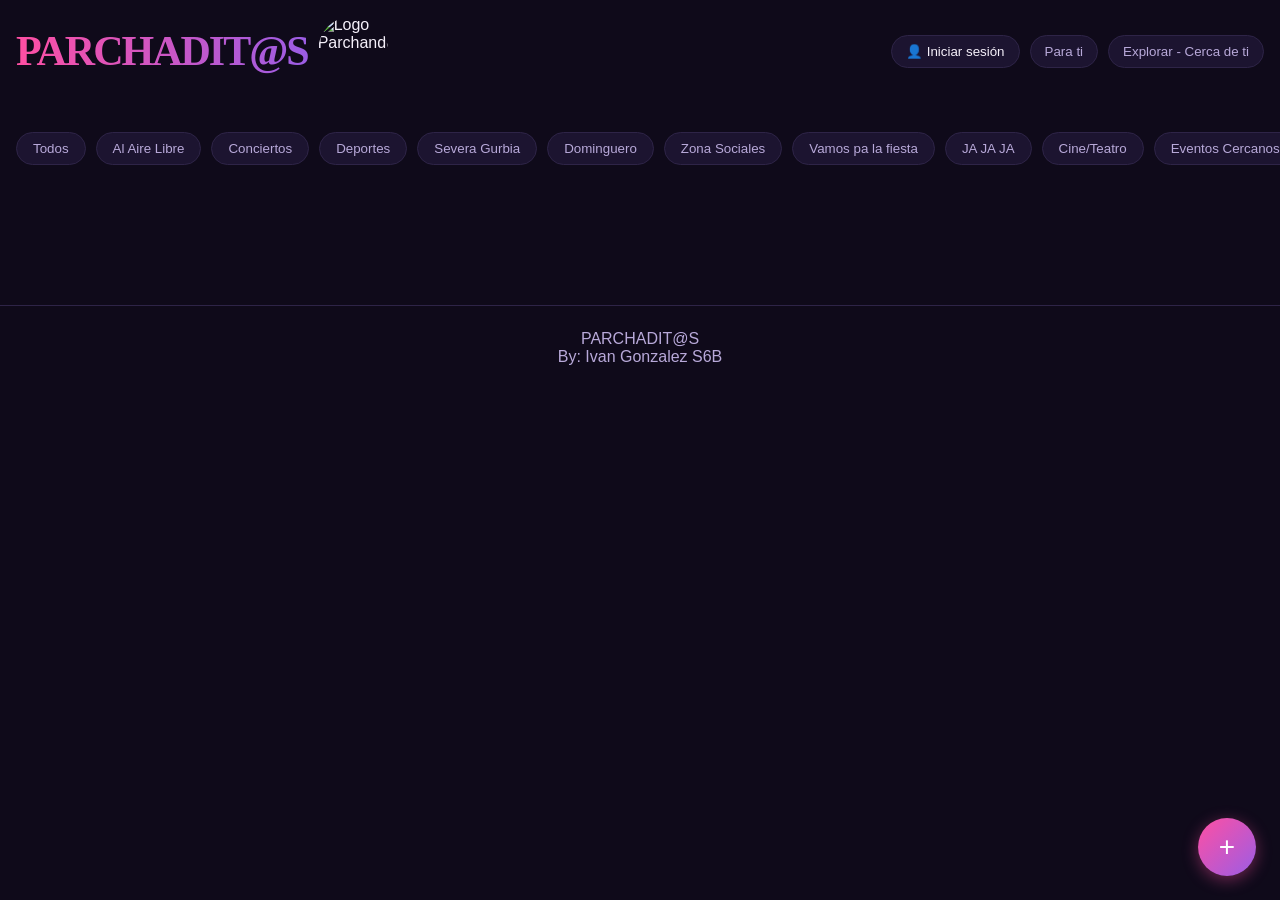
==== PARCHADIT@S/index.html @ 5349542b "Pending changes exported from your codespace" ====
<!DOCTYPE html>
<html lang="es">
<head>
  <meta charset="UTF-8">
  <meta name="viewport" content="width=device-width, initial-scale=1.0">
  <title>Parchadit@s</title>
  <link rel="stylesheet" href="algomelo.css">
</head>

<body>
  <header>
    <div class="logo">
      <h1 class="Princi">PARCHADIT@S</h1>
      <img src="Imagenes/img000.jpg" alt="Logo Parchando">      
    </div>
    <nav>
      <button id="btnUsuario" class="btn-usuario">👤 Iniciar sesión</button>
      <button>Para ti</button>
      <button>Explorar - Cerca de ti</button>
    </nav>
  </header>

  <nav class=" categories grid">
    <button class="chip" data-categoria="todos">Todos</button>
    <button class="chip" data-categoria="al aire libre">Al Aire Libre</button>
    <button class="chip" data-categoria="conciertos">Conciertos</button>
    <button class="chip" data-categoria="deportes">Deportes</button>
    <button class="chip" data-categoria="severa gurbia">Severa Gurbia</button>
    <button class="chip" data-categoria="dominguero">Dominguero</button>
    <button class="chip" data-categoria="zonas sociales">Zona Sociales</button>
    <button class="chip" data-categoria="vamos pa la fiesta">Vamos pa la fiesta</button>
    <button class="chip" data-categoria="ja ja ja">JA JA JA</button>
    <button class="chip" data-categoria="cine teatro">Cine/Teatro</button>
    <button class="chip" data-categoria="eventos cercanos">Eventos Cercanos</button>
    <button class="chip" data-categoria="museos">Museos</button>
    <button class="chip" data-categoria="pa comer helado">Pa Comer Helado</button>
    <button class="chip" data-categoria="sal de esa rutina">Sal De Esa Rutina</button>
    <button class="chip" data-categoria="ferias/expocisiones">Ferias/Expocisiones</button>
  </nav>
  <main class="feed">

 
  </main>
  <div class = "overlay-crear" id="overlayCrear">
    <section class="crear-evento">
    <button type ="button" id="btnCerrarCrear" class="btn-cerrar">X</button>
    <h2>Crea tu parche</h2>
    <form id="formEvento">
      <input type="text" id="fTitulo" placeholder="Título del evento" required>

      <select id="fCategoria">
        <option value="deportes">Deportes</option>
        <option value="conciertos">Conciertos</option>
        <option value="al aire libre">Al Aire Libre</option>
        <option value="severa gurbia">Severa Gurbia</option>
        <option value="dominguero">Dominguero</option>
        <option value="zonas sociales">Zonas Sociales</option>
        <option value="vamos pa la fiesta">Vamos pa la fiesta</option>
        <option value="ja ja ja">JA JA JA</option>
        <option value="cine teatro">Cine/Teatro</option>
        <option value="museos">Museos</option>
        <option value="pa comer helado">Pa comer Helado</option>
        <option value="sal de esa rutina">Sal de esa rutina</option>
        <option value="ferias/expocisiones">Ferias/Expocisiones</option>
        <option value="eventos cercanos">eventos cercanos</option>
      </select>

      <input type="text" id="fUbicacion" placeholder="Ubicación" required>
      <input type="text" id="fDescripcion" placeholder="Descripcion" required>
      <input type="number" id="fCupos" placeholder="Cupos totales" optional>

      <button type="submit">Publicar</button>
      </form>   
    </section> 
      </div>
<button id="btnCrearEvento" class="fab">+</button>
  
<section class="auth">
  <div class="auth-tabs">
    <button type="button" class="auth-tab active" data-modo="login">Iniciar sesión</button>
    <button type="button" class="auth-tab" data-modo="registro">Registrarme</button>
  </div>

  <form id="formAuth">
    <input type="text" id="aNombre" placeholder="Nombre" style="display:none;">
    <input type="text" id="aCorreo" placeholder="Correo" required>
    <input type="password" id="aContrasena" placeholder="Contraseña" required>
    <button type="submit" id="btnAuthSubmit">Iniciar sesión</button>
  </form>
</section>



  
    <footer id="card">PARCHADIT@S<br>By: Ivan Gonzalez S6B</footer>
    <script src="colosal.js"></script>
</body>
</html>
---- PARCHADIT@S/algomelo.css ----
/*Colores generales de la pagina*/
:root {
  --bg: #0f0a1a;
  --surface: #1c1430;
  --text: #f5f0fa;
  --text-muted: #b8a9d9;
  --rosa: #ff4fa3;
  --morado: #9b5de5;
  --borde: #2e2447;
}

* { box-sizing: border-box; }

body {
  margin: 0;
  font-family: 'Trebuchet MS', Arial, sans-serif;
  background-color: var(--bg);
  color: var(--text);
}

header {
  padding: 16px;
  display: flex;
  align-items: center;
  justify-content: space-between;
}

.Princi {
  font-family: 'Pacifico', cursive;
  font-size: 42px;
  font-weight: 800;
  letter-spacing: -2px;
  background: linear-gradient(90deg, var(--rosa), var(--morado));
  -webkit-background-clip: text;
  background-clip: text;
  color: transparent;
  margin: 0;
}

.logo {
  display: flex;
  align-items: center;
  gap: 10px;
}

.logo img {
  width: 70px;
  height: 70px;
  object-fit: contain;
  border-radius: 50%;
}

header nav {
  display: flex;
  align-items: center;
  gap: 10px;
}

header nav button {
  background: var(--surface);
  border: 1px solid var(--borde);
  color: var(--text-muted);
  padding: 8px 14px;
  border-radius: 999px;
  cursor: pointer;
  transition: 0.2s ease;
}

header nav button:hover {
  border-color: var(--rosa);
  color: var(--text);
}

/*Categorias y chips*/
.categories {
  display: flex;
  gap: 10px;
  padding: 30px 16px 10px;
  overflow-x: auto;
}

.chip {
  font-family: inherit;
  padding: 8px 16px;
  border: 1px solid var(--borde);
  border-radius: 20px;
  background: var(--surface);
  cursor: pointer;
  color: var(--text-muted);
  white-space: nowrap;
  transition: 0.2s ease;
}

.chip:hover {
  border-color: var(--rosa);
  color: var(--text);
}

.chip.active {
  background: linear-gradient(135deg, var(--rosa), var(--morado));
  border-color: transparent;
  color: white;
}

/* Feed */
.feed {
  display: grid;
  grid-template-columns: repeat(auto-fit, minmax(250px, 1fr));
  gap: 20px;
  padding: 10px 16px 100px;
  max-width: 900px;
  margin: 0 auto;
}

.card {
  padding: 18px;
  border: 1px solid var(--borde);
  border-radius: 14px;
  background-color: var(--surface);
  transition: transform 0.2s ease, border-color 0.2s ease;
}

.card:hover {
  transform: translateY(-3px);
  border-color: var(--rosa);
}

.card-title {
  font-size: 18px;
  color: var(--text);
  margin-bottom: 4px;
}

.card-meta {
  font-size: 14px;
  color: var(--text-muted);
  margin-bottom: 8px;
}

.card-cupos {
  font-size: 14px;
  font-weight: bold;
  color: var(--morado);
}

/* Comentarios dentro de la card */
.comentarios {
  margin: 10px 0;
}

.comentario {
  font-size: 13px;
  color: var(--text-muted);
  background: var(--bg);
  padding: 6px 10px;
  border-radius: 8px;
  margin-bottom: 4px;
}

.agregar-comentario {
  display: flex;
  gap: 6px;
  margin-top: 8px;
}

.input-comentario {
  flex: 1;
  background: var(--bg);
  border: 1px solid var(--borde);
  border-radius: 8px;
  padding: 8px;
  color: var(--text);
}

.btn-comentar {
  background: var(--morado);
  border: none;
  border-radius: 8px;
  padding: 8px 12px;
  color: white;
  cursor: pointer;
  transition: 0.2s ease;
}

.btn-comentar:hover {
  background: var(--rosa);
}

/* ============================================
   BOTÓN LIKE
   ============================================ */
.btn-like {
  background-color: var(--bg);
  color: var(--text);
  border: 1px solid var(--borde);
  border-radius: 20px;
  padding: 8px 15px;
  font-size: 15px;
  cursor: pointer;
  transition: 0.2s ease;
}

.btn-like:hover {
  background-color: var(--rosa);
  border-color: var(--rosa);
}

/* Form Crear Evento*/
.crear-evento {
  max-width: 400px;
  margin: 30px auto;
  padding: 20px;
  border: 1px solid var(--borde);
  border-radius: 14px;
  background-color: var(--surface);
}

.crear-evento h2 {
  margin-top: 0;
}

.crear-evento input,
.crear-evento select,
.crear-evento button {
  display: block;
  width: 100%;
  margin-bottom: 10px;
  padding: 10px;
  border-radius: 8px;
  border: 1px solid var(--borde);
  background-color: var(--bg);
  color: var(--text);
  font-family: inherit;
}

.crear-evento input:focus,
.crear-evento select:focus {
  outline: none;
  border-color: var(--rosa);
}

.crear-evento button[type="submit"] {
  background: linear-gradient(135deg, var(--rosa), var(--morado));
  color: white;
  font-weight: bold;
  cursor: pointer;
  border: none;
  transition: 0.2s ease;
}

.crear-evento button[type="submit"]:hover {
  opacity: 0.9;
}

/*Boton crear*/
.fab {
  position: fixed;
  bottom: 24px;
  right: 24px;
  width: 58px;
  height: 58px;
  border-radius: 50%;
  border: none;
  background: linear-gradient(135deg, var(--rosa), var(--morado));
  color: white;
  font-size: 28px;
  cursor: pointer;
  box-shadow: 0 4px 16px rgba(255, 79, 163, 0.4);
  transition: transform 0.2s ease;
  z-index: 50;
}

.fab:hover {
  transform: scale(1.08);
}

/*Overlay*/
.overlay-crear {
  position: fixed;
  inset: 0;
  background: rgba(0, 0, 0, 0.6);
  display: flex;
  align-items: center;
  justify-content: center;
  z-index: 100;
}

.overlay-crear .crear-evento {
  position: relative;
  width: 90%;
}

.btn-cerrar {
  position: absolute;
  top: 12px;
  right: 12px;
  background: none;
  border: none;
  color: var(--text-muted);
  font-size: 20px;
  cursor: pointer;
}

.btn-cerrar:hover {
  color: var(--rosa);
}

/*Registro/Ingreso */
.auth {
  max-width: 400px;
  margin: 20px auto;
  padding: 20px;
  border: 1px solid var(--borde);
  border-radius: 14px;
  background-color: var(--surface);
}

.auth-tabs {
  display: flex;
  gap: 8px;
  margin-bottom: 16px;
}

.auth-tab {
  flex: 1;
  padding: 10px;
  background: var(--bg);
  border: 1px solid var(--borde);
  border-radius: 8px;
  color: var(--text-muted);
  cursor: pointer;
  transition: 0.2s ease;
}

.auth-tab.active {
  background: linear-gradient(135deg, var(--rosa), var(--morado));
  color: white;
  border-color: transparent;
}

.btn-usuario {
  background: var(--surface);
  border: 1px solid var(--borde);
  color: var(--text);
  padding: 8px 14px;
  border-radius: 999px;
  cursor: pointer;
  transition: 0.2s ease;
}

.btn-usuario:hover {
  border-color: var(--rosa);
}
.auth form input {
  display: block;
  width: 100%;
  margin-bottom: 10px;
  padding: 10px;
  border-radius: 8px;
  border: 1px solid var(--borde);
  background-color: var(--bg);
  color: var(--text);
  font-family: inherit;
}

.auth form input:focus {
  outline: none;
  border-color: var(--rosa);
}

.auth form button[type="submit"] {
  width: 100%;
  padding: 10px;
  border-radius: 8px;
  border: none;
  background: linear-gradient(135deg, var(--rosa), var(--morado));
  color: white;
  font-weight: bold;
  cursor: pointer;
  transition: 0.2s ease;
}

.auth form button[type="submit"]:hover {
  opacity: 0.9;
}
/*Footer*/
footer {
  text-align: center;
  padding: 24px;
  color: var(--text-muted);
  border-top: 1px solid var(--borde);
  margin-top: 20px;
}
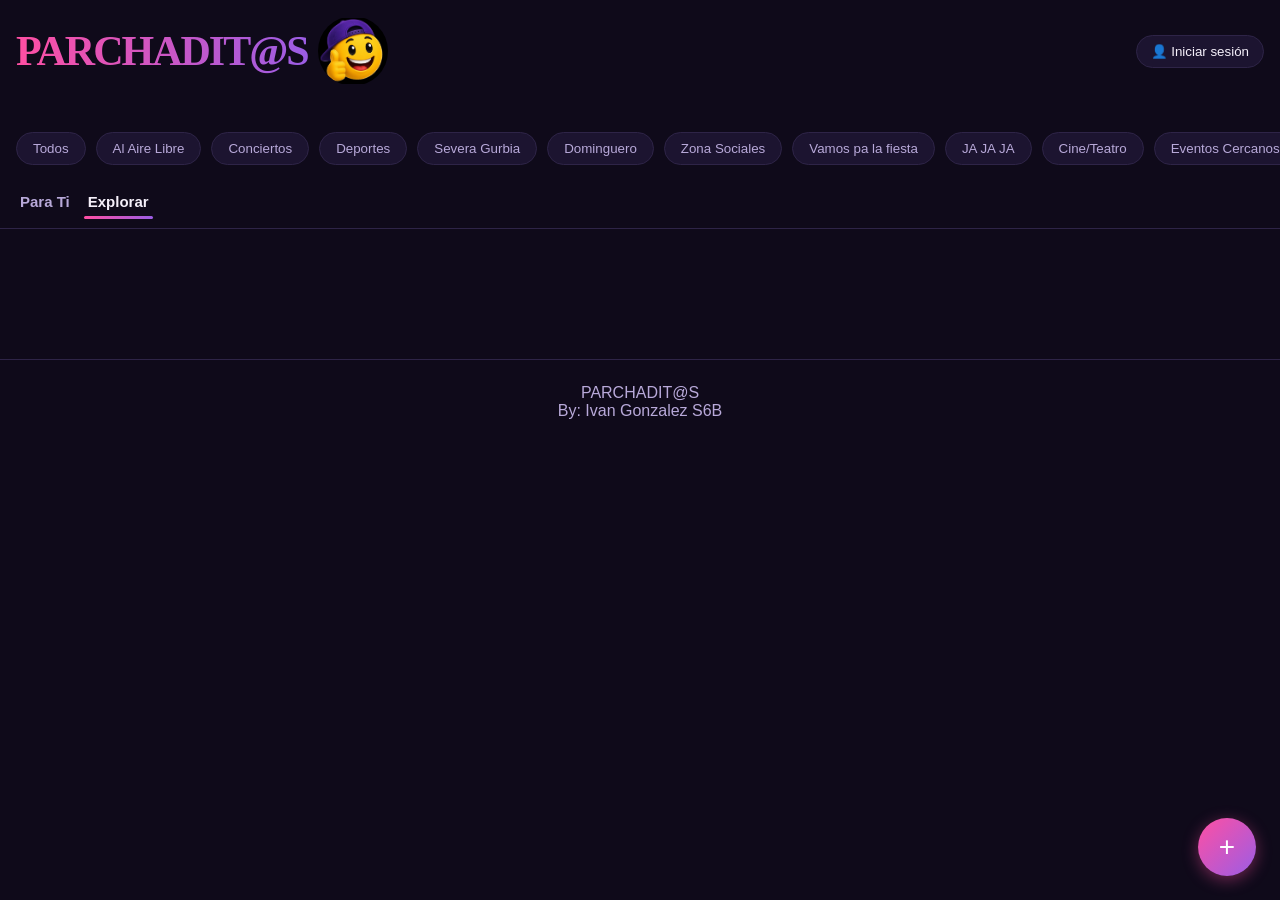
==== commit 4fedb036: "Prchaditos - 1 corte oficial Detalles mejorados, feed ya sirviendo guarda eventos temporalmente" ====
--- a/PARCHADIT@S/index.html
+++ b/PARCHADIT@S/index.html
@@ -1,98 +1,124 @@
-<!DOCTYPE html>
-<html lang="es">
-<head>
-  <meta charset="UTF-8">
-  <meta name="viewport" content="width=device-width, initial-scale=1.0">
-  <title>Parchadit@s</title>
-  <link rel="stylesheet" href="algomelo.css">
-</head>
-
-<body>
-  <header>
-    <div class="logo">
-      <h1 class="Princi">PARCHADIT@S</h1>
-      <img src="Imagenes/img000.jpg" alt="Logo Parchando">      
-    </div>
-    <nav>
-      <button id="btnUsuario" class="btn-usuario">👤 Iniciar sesión</button>
-      <button>Para ti</button>
-      <button>Explorar - Cerca de ti</button>
-    </nav>
-  </header>
-
-  <nav class=" categories grid">
-    <button class="chip" data-categoria="todos">Todos</button>
-    <button class="chip" data-categoria="al aire libre">Al Aire Libre</button>
-    <button class="chip" data-categoria="conciertos">Conciertos</button>
-    <button class="chip" data-categoria="deportes">Deportes</button>
-    <button class="chip" data-categoria="severa gurbia">Severa Gurbia</button>
-    <button class="chip" data-categoria="dominguero">Dominguero</button>
-    <button class="chip" data-categoria="zonas sociales">Zona Sociales</button>
-    <button class="chip" data-categoria="vamos pa la fiesta">Vamos pa la fiesta</button>
-    <button class="chip" data-categoria="ja ja ja">JA JA JA</button>
-    <button class="chip" data-categoria="cine teatro">Cine/Teatro</button>
-    <button class="chip" data-categoria="eventos cercanos">Eventos Cercanos</button>
-    <button class="chip" data-categoria="museos">Museos</button>
-    <button class="chip" data-categoria="pa comer helado">Pa Comer Helado</button>
-    <button class="chip" data-categoria="sal de esa rutina">Sal De Esa Rutina</button>
-    <button class="chip" data-categoria="ferias/expocisiones">Ferias/Expocisiones</button>
-  </nav>
-  <main class="feed">
-
- 
-  </main>
-  <div class = "overlay-crear" id="overlayCrear">
-    <section class="crear-evento">
-    <button type ="button" id="btnCerrarCrear" class="btn-cerrar">X</button>
-    <h2>Crea tu parche</h2>
-    <form id="formEvento">
-      <input type="text" id="fTitulo" placeholder="Título del evento" required>
-
-      <select id="fCategoria">
-        <option value="deportes">Deportes</option>
-        <option value="conciertos">Conciertos</option>
-        <option value="al aire libre">Al Aire Libre</option>
-        <option value="severa gurbia">Severa Gurbia</option>
-        <option value="dominguero">Dominguero</option>
-        <option value="zonas sociales">Zonas Sociales</option>
-        <option value="vamos pa la fiesta">Vamos pa la fiesta</option>
-        <option value="ja ja ja">JA JA JA</option>
-        <option value="cine teatro">Cine/Teatro</option>
-        <option value="museos">Museos</option>
-        <option value="pa comer helado">Pa comer Helado</option>
-        <option value="sal de esa rutina">Sal de esa rutina</option>
-        <option value="ferias/expocisiones">Ferias/Expocisiones</option>
-        <option value="eventos cercanos">eventos cercanos</option>
-      </select>
-
-      <input type="text" id="fUbicacion" placeholder="Ubicación" required>
-      <input type="text" id="fDescripcion" placeholder="Descripcion" required>
-      <input type="number" id="fCupos" placeholder="Cupos totales" optional>
-
-      <button type="submit">Publicar</button>
-      </form>   
-    </section> 
-      </div>
-<button id="btnCrearEvento" class="fab">+</button>
-  
-<section class="auth">
-  <div class="auth-tabs">
-    <button type="button" class="auth-tab active" data-modo="login">Iniciar sesión</button>
-    <button type="button" class="auth-tab" data-modo="registro">Registrarme</button>
-  </div>
-
-  <form id="formAuth">
-    <input type="text" id="aNombre" placeholder="Nombre" style="display:none;">
-    <input type="text" id="aCorreo" placeholder="Correo" required>
-    <input type="password" id="aContrasena" placeholder="Contraseña" required>
-    <button type="submit" id="btnAuthSubmit">Iniciar sesión</button>
-  </form>
-</section>
-
-
-
-  
-    <footer id="card">PARCHADIT@S<br>By: Ivan Gonzalez S6B</footer>
-    <script src="colosal.js"></script>
-</body>
-</html>
+<!DOCTYPE html>
+<html lang="es">
+<head>
+  <meta charset="UTF-8">
+  <meta name="viewport" content="width=device-width, initial-scale=1.0">
+  <title>Parchadit@s</title>
+  <link rel="stylesheet" href="algomelo.css">
+</head>
+
+<body>
+  <header>
+    <div class="logo">
+      <h1 class="Princi">PARCHADIT@S</h1>
+      <img src="Imagenes/img000.jpg" alt="Logo Parchando">      
+    </div>
+    <nav>
+      <button id="btnUsuario" class="btn-usuario">👤 Iniciar sesión</button>
+    </nav>
+  </header>
+
+  <nav class=" categories grid">
+    <button class="chip" data-categoria="todos">Todos</button>
+    <button class="chip" data-categoria="al aire libre">Al Aire Libre</button>
+    <button class="chip" data-categoria="conciertos">Conciertos</button>
+    <button class="chip" data-categoria="deportes">Deportes</button>
+    <button class="chip" data-categoria="severa gurbia">Severa Gurbia</button>
+    <button class="chip" data-categoria="dominguero">Dominguero</button>
+    <button class="chip" data-categoria="zonas sociales">Zona Sociales</button>
+    <button class="chip" data-categoria="vamos pa la fiesta">Vamos pa la fiesta</button>
+    <button class="chip" data-categoria="ja ja ja">JA JA JA</button>
+    <button class="chip" data-categoria="cine teatro">Cine/Teatro</button>
+    <button class="chip" data-categoria="eventos cercanos">Eventos Cercanos</button>
+    <button class="chip" data-categoria="museos">Museos</button>
+    <button class="chip" data-categoria="pa comer helado">Pa Comer Helado</button>
+    <button class="chip" data-categoria="sal de esa rutina">Sal De Esa Rutina</button>
+    <button class="chip" data-categoria="ferias/expocisiones">Ferias/Expocisiones</button>
+  </nav>
+
+  <nav>
+    <button id="btnParaTi">Para Ti</button>
+    <button id="btnExplorar" class="activar-feed">Explorar</button>
+  </nav>
+
+
+  <main class="feed">
+
+ 
+  </main>
+  <div class = "overlay-crear" id="overlayCrear">
+    <section class="crear-evento">
+    <button type ="button" id="btnCerrarCrear" class="btn-cerrar">X</button>
+    <h2>Crea tu parche</h2>
+
+    <form id="formEvento">
+      <input type="text" id="fTitulo" placeholder="Título del evento" required>
+
+      <select id="fCategoria">
+        <option value="deportes">Deportes</option>
+        <option value="conciertos">Conciertos</option>
+        <option value="al aire libre">Al Aire Libre</option>
+        <option value="severa gurbia">Severa Gurbia</option>
+        <option value="dominguero">Dominguero</option>
+        <option value="zonas sociales">Zonas Sociales</option>
+        <option value="vamos pa la fiesta">Vamos pa la fiesta</option>
+        <option value="ja ja ja">JA JA JA</option>
+        <option value="cine teatro">Cine/Teatro</option>
+        <option value="museos">Museos</option>
+        <option value="pa comer helado">Pa comer Helado</option>
+        <option value="sal de esa rutina">Sal de esa rutina</option>
+        <option value="ferias/expocisiones">Ferias/Expocisiones</option>
+        <option value="eventos cercanos">eventos cercanos</option>
+      </select>
+
+      <input type="text" id="fUbicacion" placeholder="Ubicación" required>
+      <input type="text" id="fDescripcion" placeholder="Descripcion" required>
+      <input type="number" id="fCupos" placeholder="Cupos totales" required>
+
+      <button type="submit">Publicar</button>
+      </form>   
+    </section> 
+      </div>
+<button id="btnCrearEvento" class="fab">+</button>
+  <section class="auth">
+  <div class="auth-tabs">
+    <button type="button" class="auth-tab active" data-modo="login">Iniciar sesión</button>
+    <button type="button" class="auth-tab" data-modo="registro">Registrarme</button>
+  </div>
+
+  <form id="formAuth">
+    <input type="text" id="aNombre" placeholder="Nombre" style="display:none;">
+    <input type="text" id="aCorreo" placeholder="Correo" required>
+    <input type="password" id="aContrasena" placeholder="Contraseña" required>
+
+    <div id="camposIntereses" style="display:none;">
+      <p class="label-intereses">Elige tus planes favoritos:</p>
+      <div class="chips-intereses">
+        <label><input type="checkbox" value="deportes"> Deportes</label>
+        <label><input type="checkbox" value="conciertos"> Conciertos</label>
+        <label><input type="checkbox" value="al aire libre"> Al Aire Libre</label>
+        <label><input type="checkbox" value="severa gurbia"> Severa Gurbia</label>
+        <label><input type="checkbox" value="dominguero"> Dominguero</label>
+        <label><input type="checkbox" value="zonas sociales"> Zona Sociales</label>
+        <label><input type="checkbox" value="vamos pa la fiesta"> Vamos pa la fiesta</label>
+        <label><input type="checkbox" value="ja ja ja"> JA JA JA</label>
+        <label><input type="checkbox" value="cine teatro"> Cine/Teatro</label>
+        <label><input type="checkbox" value="museos"> Museos</label>
+        <label><input type="checkbox" value="pa comer helado"> Pa Comer Helado</label>
+        <label><input type="checkbox" value="sal de esa rutina"> Sal De Esa Rutina</label>
+        <label><input type="checkbox" value="ferias/expocisiones"> Ferias/Expocisiones</label>
+      </div>
+    </div>
+
+    <button type="submit" id="btnAuthSubmit">Iniciar sesión</button>
+  </form>
+</section>
+
+
+
+  
+    <footer id="card">PARCHADIT@S<br>By: Ivan Gonzalez S6B</footer>
+    <div id="toastContainer" class="toast-container"></div>
+    <script src="colosal.js"></script>
+</body>
+</html>
--- a/PARCHADIT@S/algomelo.css
+++ b/PARCHADIT@S/algomelo.css
@@ -1,393 +1,522 @@
-/*Colores generales de la pagina*/
-:root {
-  --bg: #0f0a1a;
-  --surface: #1c1430;
-  --text: #f5f0fa;
-  --text-muted: #b8a9d9;
-  --rosa: #ff4fa3;
-  --morado: #9b5de5;
-  --borde: #2e2447;
-}
-
-* { box-sizing: border-box; }
-
-body {
-  margin: 0;
-  font-family: 'Trebuchet MS', Arial, sans-serif;
-  background-color: var(--bg);
-  color: var(--text);
-}
-
-header {
-  padding: 16px;
-  display: flex;
-  align-items: center;
-  justify-content: space-between;
-}
-
-.Princi {
-  font-family: 'Pacifico', cursive;
-  font-size: 42px;
-  font-weight: 800;
-  letter-spacing: -2px;
-  background: linear-gradient(90deg, var(--rosa), var(--morado));
-  -webkit-background-clip: text;
-  background-clip: text;
-  color: transparent;
-  margin: 0;
-}
-
-.logo {
-  display: flex;
-  align-items: center;
-  gap: 10px;
-}
-
-.logo img {
-  width: 70px;
-  height: 70px;
-  object-fit: contain;
-  border-radius: 50%;
-}
-
-header nav {
-  display: flex;
-  align-items: center;
-  gap: 10px;
-}
-
-header nav button {
-  background: var(--surface);
-  border: 1px solid var(--borde);
-  color: var(--text-muted);
-  padding: 8px 14px;
-  border-radius: 999px;
-  cursor: pointer;
-  transition: 0.2s ease;
-}
-
-header nav button:hover {
-  border-color: var(--rosa);
-  color: var(--text);
-}
-
-/*Categorias y chips*/
-.categories {
-  display: flex;
-  gap: 10px;
-  padding: 30px 16px 10px;
-  overflow-x: auto;
-}
-
-.chip {
-  font-family: inherit;
-  padding: 8px 16px;
-  border: 1px solid var(--borde);
-  border-radius: 20px;
-  background: var(--surface);
-  cursor: pointer;
-  color: var(--text-muted);
-  white-space: nowrap;
-  transition: 0.2s ease;
-}
-
-.chip:hover {
-  border-color: var(--rosa);
-  color: var(--text);
-}
-
-.chip.active {
-  background: linear-gradient(135deg, var(--rosa), var(--morado));
-  border-color: transparent;
-  color: white;
-}
-
-/* Feed */
-.feed {
-  display: grid;
-  grid-template-columns: repeat(auto-fit, minmax(250px, 1fr));
-  gap: 20px;
-  padding: 10px 16px 100px;
-  max-width: 900px;
-  margin: 0 auto;
-}
-
-.card {
-  padding: 18px;
-  border: 1px solid var(--borde);
-  border-radius: 14px;
-  background-color: var(--surface);
-  transition: transform 0.2s ease, border-color 0.2s ease;
-}
-
-.card:hover {
-  transform: translateY(-3px);
-  border-color: var(--rosa);
-}
-
-.card-title {
-  font-size: 18px;
-  color: var(--text);
-  margin-bottom: 4px;
-}
-
-.card-meta {
-  font-size: 14px;
-  color: var(--text-muted);
-  margin-bottom: 8px;
-}
-
-.card-cupos {
-  font-size: 14px;
-  font-weight: bold;
-  color: var(--morado);
-}
-
-/* Comentarios dentro de la card */
-.comentarios {
-  margin: 10px 0;
-}
-
-.comentario {
-  font-size: 13px;
-  color: var(--text-muted);
-  background: var(--bg);
-  padding: 6px 10px;
-  border-radius: 8px;
-  margin-bottom: 4px;
-}
-
-.agregar-comentario {
-  display: flex;
-  gap: 6px;
-  margin-top: 8px;
-}
-
-.input-comentario {
-  flex: 1;
-  background: var(--bg);
-  border: 1px solid var(--borde);
-  border-radius: 8px;
-  padding: 8px;
-  color: var(--text);
-}
-
-.btn-comentar {
-  background: var(--morado);
-  border: none;
-  border-radius: 8px;
-  padding: 8px 12px;
-  color: white;
-  cursor: pointer;
-  transition: 0.2s ease;
-}
-
-.btn-comentar:hover {
-  background: var(--rosa);
-}
-
-/* ============================================
-   BOTÓN LIKE
-   ============================================ */
-.btn-like {
-  background-color: var(--bg);
-  color: var(--text);
-  border: 1px solid var(--borde);
-  border-radius: 20px;
-  padding: 8px 15px;
-  font-size: 15px;
-  cursor: pointer;
-  transition: 0.2s ease;
-}
-
-.btn-like:hover {
-  background-color: var(--rosa);
-  border-color: var(--rosa);
-}
-
-/* Form Crear Evento*/
-.crear-evento {
-  max-width: 400px;
-  margin: 30px auto;
-  padding: 20px;
-  border: 1px solid var(--borde);
-  border-radius: 14px;
-  background-color: var(--surface);
-}
-
-.crear-evento h2 {
-  margin-top: 0;
-}
-
-.crear-evento input,
-.crear-evento select,
-.crear-evento button {
-  display: block;
-  width: 100%;
-  margin-bottom: 10px;
-  padding: 10px;
-  border-radius: 8px;
-  border: 1px solid var(--borde);
-  background-color: var(--bg);
-  color: var(--text);
-  font-family: inherit;
-}
-
-.crear-evento input:focus,
-.crear-evento select:focus {
-  outline: none;
-  border-color: var(--rosa);
-}
-
-.crear-evento button[type="submit"] {
-  background: linear-gradient(135deg, var(--rosa), var(--morado));
-  color: white;
-  font-weight: bold;
-  cursor: pointer;
-  border: none;
-  transition: 0.2s ease;
-}
-
-.crear-evento button[type="submit"]:hover {
-  opacity: 0.9;
-}
-
-/*Boton crear*/
-.fab {
-  position: fixed;
-  bottom: 24px;
-  right: 24px;
-  width: 58px;
-  height: 58px;
-  border-radius: 50%;
-  border: none;
-  background: linear-gradient(135deg, var(--rosa), var(--morado));
-  color: white;
-  font-size: 28px;
-  cursor: pointer;
-  box-shadow: 0 4px 16px rgba(255, 79, 163, 0.4);
-  transition: transform 0.2s ease;
-  z-index: 50;
-}
-
-.fab:hover {
-  transform: scale(1.08);
-}
-
-/*Overlay*/
-.overlay-crear {
-  position: fixed;
-  inset: 0;
-  background: rgba(0, 0, 0, 0.6);
-  display: flex;
-  align-items: center;
-  justify-content: center;
-  z-index: 100;
-}
-
-.overlay-crear .crear-evento {
-  position: relative;
-  width: 90%;
-}
-
-.btn-cerrar {
-  position: absolute;
-  top: 12px;
-  right: 12px;
-  background: none;
-  border: none;
-  color: var(--text-muted);
-  font-size: 20px;
-  cursor: pointer;
-}
-
-.btn-cerrar:hover {
-  color: var(--rosa);
-}
-
-/*Registro/Ingreso */
-.auth {
-  max-width: 400px;
-  margin: 20px auto;
-  padding: 20px;
-  border: 1px solid var(--borde);
-  border-radius: 14px;
-  background-color: var(--surface);
-}
-
-.auth-tabs {
-  display: flex;
-  gap: 8px;
-  margin-bottom: 16px;
-}
-
-.auth-tab {
-  flex: 1;
-  padding: 10px;
-  background: var(--bg);
-  border: 1px solid var(--borde);
-  border-radius: 8px;
-  color: var(--text-muted);
-  cursor: pointer;
-  transition: 0.2s ease;
-}
-
-.auth-tab.active {
-  background: linear-gradient(135deg, var(--rosa), var(--morado));
-  color: white;
-  border-color: transparent;
-}
-
-.btn-usuario {
-  background: var(--surface);
-  border: 1px solid var(--borde);
-  color: var(--text);
-  padding: 8px 14px;
-  border-radius: 999px;
-  cursor: pointer;
-  transition: 0.2s ease;
-}
-
-.btn-usuario:hover {
-  border-color: var(--rosa);
-}
-.auth form input {
-  display: block;
-  width: 100%;
-  margin-bottom: 10px;
-  padding: 10px;
-  border-radius: 8px;
-  border: 1px solid var(--borde);
-  background-color: var(--bg);
-  color: var(--text);
-  font-family: inherit;
-}
-
-.auth form input:focus {
-  outline: none;
-  border-color: var(--rosa);
-}
-
-.auth form button[type="submit"] {
-  width: 100%;
-  padding: 10px;
-  border-radius: 8px;
-  border: none;
-  background: linear-gradient(135deg, var(--rosa), var(--morado));
-  color: white;
-  font-weight: bold;
-  cursor: pointer;
-  transition: 0.2s ease;
-}
-
-.auth form button[type="submit"]:hover {
-  opacity: 0.9;
-}
-/*Footer*/
-footer {
-  text-align: center;
-  padding: 24px;
-  color: var(--text-muted);
-  border-top: 1px solid var(--borde);
-  margin-top: 20px;
+/*Colores generales de la pagina*/
+:root {
+  --bg: #0f0a1a;
+  --surface: #1c1430;
+  --text: #f5f0fa;
+  --text-muted: #b8a9d9;
+  --rosa: #ff4fa3;
+  --morado: #9b5de5;
+  --borde: #2e2447;
+}
+
+* { box-sizing: border-box; }
+
+body {
+  margin: 0;
+  font-family: 'Trebuchet MS', Arial, sans-serif;
+  background-color: var(--bg);
+  color: var(--text);
+}
+
+header {
+  padding: 16px;
+  display: flex;
+  align-items: center;
+  justify-content: space-between;
+}
+
+.Princi {
+  font-family: 'Pacifico', cursive;
+  font-size: 42px;
+  font-weight: 800;
+  letter-spacing: -2px;
+  background: linear-gradient(90deg, var(--rosa), var(--morado));
+  -webkit-background-clip: text;
+  background-clip: text;
+  color: transparent;
+  margin: 0;
+}
+
+.logo {
+  display: flex;
+  align-items: center;
+  gap: 10px;
+}
+
+.logo img {
+  width: 70px;
+  height: 70px;
+  object-fit: contain;
+  border-radius: 50%;
+}
+
+header nav {
+  display: flex;
+  align-items: center;
+  gap: 10px;
+}
+
+header nav button {
+  background: var(--surface);
+  border: 1px solid var(--borde);
+  color: var(--text-muted);
+  padding: 8px 14px;
+  border-radius: 999px;
+  cursor: pointer;
+  transition: 0.2s ease;
+}
+
+header nav button:hover {
+  border-color: var(--rosa);
+  color: var(--text);
+}
+
+/*Categorias y chips*/
+.categories {
+  display: flex;
+  gap: 10px;
+  padding: 30px 16px 10px;
+  overflow-x: auto;
+}
+
+.chip {
+  font-family: inherit;
+  padding: 8px 16px;
+  border: 1px solid var(--borde);
+  border-radius: 20px;
+  background: var(--surface);
+  cursor: pointer;
+  color: var(--text-muted);
+  white-space: nowrap;
+  transition: 0.2s ease;
+}
+
+.chip:hover {
+  border-color: var(--rosa);
+  color: var(--text);
+}
+
+.chip.active {
+  background: linear-gradient(135deg, var(--rosa), var(--morado));
+  border-color: transparent;
+  color: white;
+}
+
+/* Feed */
+.feed {
+  display: grid;
+  grid-template-columns: repeat(auto-fit, minmax(250px, 1fr));
+  gap: 20px;
+  padding: 10px 16px 100px;
+  max-width: 900px;
+  margin: 0 auto;
+}
+
+.card {
+  padding: 18px;
+  border: 1px solid var(--borde);
+  border-radius: 14px;
+  background-color: var(--surface);
+  transition: transform 0.2s ease, border-color 0.2s ease;
+}
+
+.card:hover {
+  transform: translateY(-3px);
+  border-color: var(--rosa);
+}
+
+.card-title {
+  font-size: 18px;
+  color: var(--text);
+  margin-bottom: 4px;
+}
+
+.card-meta {
+  font-size: 14px;
+  color: var(--text-muted);
+  margin-bottom: 8px;
+}
+
+.card-cupos {
+  font-size: 14px;
+  font-weight: bold;
+  color: var(--morado);
+}
+
+/* Comentarios dentro de la card */
+.comentarios {
+  margin: 10px 0;
+}
+
+.comentario {
+  font-size: 13px;
+  color: var(--text-muted);
+  background: var(--bg);
+  padding: 6px 10px;
+  border-radius: 8px;
+  margin-bottom: 4px;
+}
+
+.agregar-comentario {
+  display: flex;
+  gap: 6px;
+  margin-top: 8px;
+}
+
+.input-comentario {
+  flex: 1;
+  min-width: 0;
+  background: var(--bg);
+  border: 1px solid var(--borde);
+  border-radius: 8px;
+  padding: 8px;
+  color: var(--text);
+}
+
+.btn-comentar {
+  background: var(--morado);
+  border: none;
+  border-radius: 8px;
+  padding: 8px 12px;
+  color: white;
+  cursor: pointer;
+  transition: 0.2s ease;
+}
+
+.btn-comentar:hover {
+  background: var(--rosa);
+}
+
+/* ============================================
+   BOTÓN LIKE
+   ============================================ */
+.btn-like {
+  background-color: var(--bg);
+  color: var(--text);
+  border: 1px solid var(--borde);
+  border-radius: 20px;
+  padding: 8px 15px;
+  font-size: 15px;
+  cursor: pointer;
+  transition: 0.2s ease;
+}
+
+.btn-like:hover {
+  background-color: var(--rosa);
+  border-color: var(--rosa);
+}
+
+/* Form Crear Evento*/
+.crear-evento {
+  max-width: 400px;
+  margin: 30px auto;
+  padding: 20px;
+  border: 1px solid var(--borde);
+  border-radius: 14px;
+  background-color: var(--surface);
+}
+
+.crear-evento h2 {
+  margin-top: 0;
+}
+
+.crear-evento input,
+.crear-evento select,
+.crear-evento button {
+  display: block;
+  width: 100%;
+  margin-bottom: 10px;
+  padding: 10px;
+  border-radius: 8px;
+  border: 1px solid var(--borde);
+  background-color: var(--bg);
+  color: var(--text);
+  font-family: inherit;
+}
+
+.crear-evento input:focus,
+.crear-evento select:focus {
+  outline: none;
+  border-color: var(--rosa);
+}
+
+.crear-evento button[type="submit"] {
+  background: linear-gradient(135deg, var(--rosa), var(--morado));
+  color: white;
+  font-weight: bold;
+  cursor: pointer;
+  border: none;
+  transition: 0.2s ease;
+}
+
+.crear-evento button[type="submit"]:hover {
+  opacity: 0.9;
+}
+.label-intereses {
+  font-size: 14px;
+  color: var(--text-muted);
+  margin: 12px 0 8px;
+}
+
+.chips-intereses {
+  display: flex;
+  flex-direction: column;
+  gap: 6px;
+  margin-bottom: 14px;
+}
+
+.chips-intereses label {
+  display: flex;
+  align-items: center;
+  gap: 10px;
+  padding: 10px 12px;
+  background: var(--bg);
+  border: 1px solid var(--borde);
+  border-radius: 8px;
+  color: var(--text);
+  cursor: pointer;
+  transition: 0.2s ease;
+}
+
+.chips-intereses label:hover {
+  border-color: var(--rosa);
+}
+
+.chips-intereses input[type="checkbox"] {
+  width: 16px;
+  height: 16px;
+  accent-color: var(--rosa);
+  cursor: pointer;
+}
+
+/*Boton crear*/
+.fab {
+  position: fixed;
+  bottom: 24px;
+  right: 24px;
+  width: 58px;
+  height: 58px;
+  border-radius: 50%;
+  border: none;
+  background: linear-gradient(135deg, var(--rosa), var(--morado));
+  color: white;
+  font-size: 28px;
+  cursor: pointer;
+  box-shadow: 0 4px 16px rgba(255, 79, 163, 0.4);
+  transition: transform 0.2s ease;
+  z-index: 50;
+}
+
+.fab:hover {
+  transform: scale(1.08);
+}
+
+/*Overlay*/
+.overlay-crear {
+  position: fixed;
+  inset: 0;
+  background: rgba(0, 0, 0, 0.6);
+  display: flex;
+  align-items: center;
+  justify-content: center;
+  z-index: 100;
+}
+
+.overlay-crear .crear-evento {
+  position: relative;
+  width: 90%;
+}
+
+.btn-cerrar {
+  position: absolute;
+  top: 12px;
+  right: 12px;
+  width: 32px;
+  height: 32px;
+  display: flex;
+  align-items: center;
+  justify-content: center;
+  background: var(--bg);
+  border: 1px solid var(--borde);
+  border-radius: 50%;
+  color: var(--text-muted);
+  font-size: 16px;
+  font-weight: bold;
+  cursor: pointer;
+  transition: 0.2s ease;
+}
+
+.btn-cerrar:hover {
+  color: var(--rosa);
+  border-color: var(--rosa);
+  
+}
+.crear-evento .btn-cerrar {
+  width: 32px;
+  height: 32px;
+  display: flex;
+  align-items: center;
+  justify-content: center;
+}
+
+/*Registro/Ingreso */
+.auth {
+  max-width: 400px;
+  margin: 20px auto;
+  padding: 20px;
+  border: 1px solid var(--borde);
+  border-radius: 14px;
+  background-color: var(--surface);
+}
+
+.auth-tabs {
+  display: flex;
+  gap: 8px;
+  margin-bottom: 16px;
+}
+
+.auth-tab {
+  flex: 1;
+  padding: 10px;
+  background: var(--bg);
+  border: 1px solid var(--borde);
+  border-radius: 8px;
+  color: var(--text-muted);
+  cursor: pointer;
+  transition: 0.2s ease;
+}
+
+.auth-tab.active {
+  background: linear-gradient(135deg, var(--rosa), var(--morado));
+  color: white;
+  border-color: transparent;
+}
+
+.btn-usuario {
+  background: var(--surface);
+  border: 1px solid var(--borde);
+  color: var(--text);
+  padding: 8px 14px;
+  border-radius: 999px;
+  cursor: pointer;
+  transition: 0.2s ease;
+}
+
+.btn-usuario:hover {
+  border-color: var(--rosa);
+}
+.auth form input {
+  display: block;
+  width: 100%;
+  margin-bottom: 10px;
+  padding: 10px;
+  border-radius: 8px;
+  border: 1px solid var(--borde);
+  background-color: var(--bg);
+  color: var(--text);
+  font-family: inherit;
+}
+
+.auth form input:focus {
+  outline: none;
+  border-color: var(--rosa);
+}
+
+.auth form button[type="submit"] {
+  width: 100%;
+  padding: 10px;
+  border-radius: 8px;
+  border: none;
+  background: linear-gradient(135deg, var(--rosa), var(--morado));
+  color: white;
+  font-weight: bold;
+  cursor: pointer;
+  transition: 0.2s ease;
+}
+
+.auth form button[type="submit"]:hover {
+  opacity: 0.9;
+}
+/* Toast*/
+.toast-container {
+  position: fixed;
+  bottom: 24px;
+  left: 50%;
+  transform: translateX(-50%);
+  display: flex;
+  flex-direction: column;
+  gap: 8px;
+  z-index: 200;
+}
+
+.toast {
+  background: var(--surface);
+  border: 1px solid var(--borde);
+  border-left: 4px solid var(--rosa);
+  color: var(--text);
+  padding: 12px 20px;
+  border-radius: 10px;
+  box-shadow: 0 4px 16px rgba(0, 0, 0, 0.3);
+  opacity: 0;
+  transform: translateY(10px);
+  transition: opacity 0.3s ease, transform 0.3s ease;
+}
+
+.toast.mostrar {
+  opacity: 1;
+  transform: translateY(0);
+}
+
+.toast.error {
+  border-left-color: #ff4d4d;
+}
+/* ============================================
+   TABS "PARA TI" / "EXPLORAR"
+   ============================================ */
+nav:has(#btnParaTi) {
+  display: flex;
+  gap: 10px;
+  padding: 10px 16px;
+  border-bottom: 1px solid var(--borde);
+}
+
+#btnParaTi,
+#btnExplorar {
+  background: none;
+  border: none;
+  color: var(--text-muted);
+  font-size: 15px;
+  font-weight: 600;
+  padding: 8px 4px;
+  cursor: pointer;
+  position: relative;
+  transition: 0.2s ease;
+}
+
+#btnParaTi:hover,
+#btnExplorar:hover {
+  color: var(--text);
+}
+
+.activar-feed {
+  color: var(--text) !important;
+}
+
+.activar-feed::after {
+  content: '';
+  position: absolute;
+  bottom: -1px;
+  left: 0;
+  right: 0;
+  height: 3px;
+  background: linear-gradient(90deg, var(--rosa), var(--morado));
+  border-radius: 3px;
+}
+/*Footer*/
+footer {
+  text-align: center;
+  padding: 24px;
+  color: var(--text-muted);
+  border-top: 1px solid var(--borde);
+  margin-top: 20px;
 }
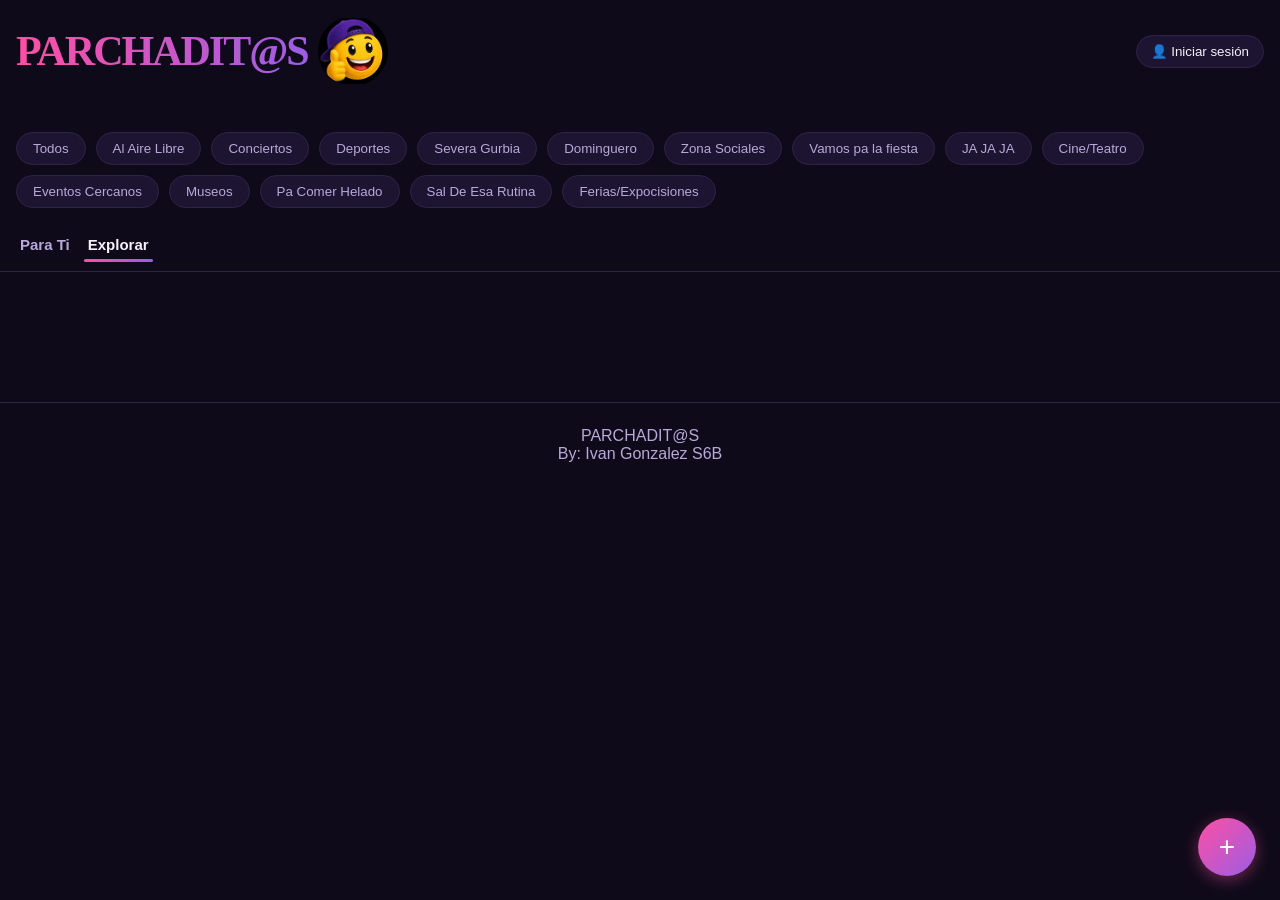
==== commit c2ee4962: "Parchaditos version 3.0 Version para realizar el parcial 1 corte, progrmacion 3, detalles corregidos" ====
--- a/PARCHADIT@S/index.html
+++ b/PARCHADIT@S/index.html
@@ -15,6 +15,7 @@
     </div>
     <nav>
       <button id="btnUsuario" class="btn-usuario">👤 Iniciar sesión</button>
+      <button id="btnCerrarSesion" class="btn-usuario" style="display:none;">Salir</button>
     </nav>
   </header>
 
--- a/PARCHADIT@S/algomelo.css
+++ b/PARCHADIT@S/algomelo.css
@@ -74,9 +74,9 @@
 /*Categorias y chips*/
 .categories {
   display: flex;
+  flex-wrap: wrap;
   gap: 10px;
   padding: 30px 16px 10px;
-  overflow-x: auto;
 }
 
 .chip {
